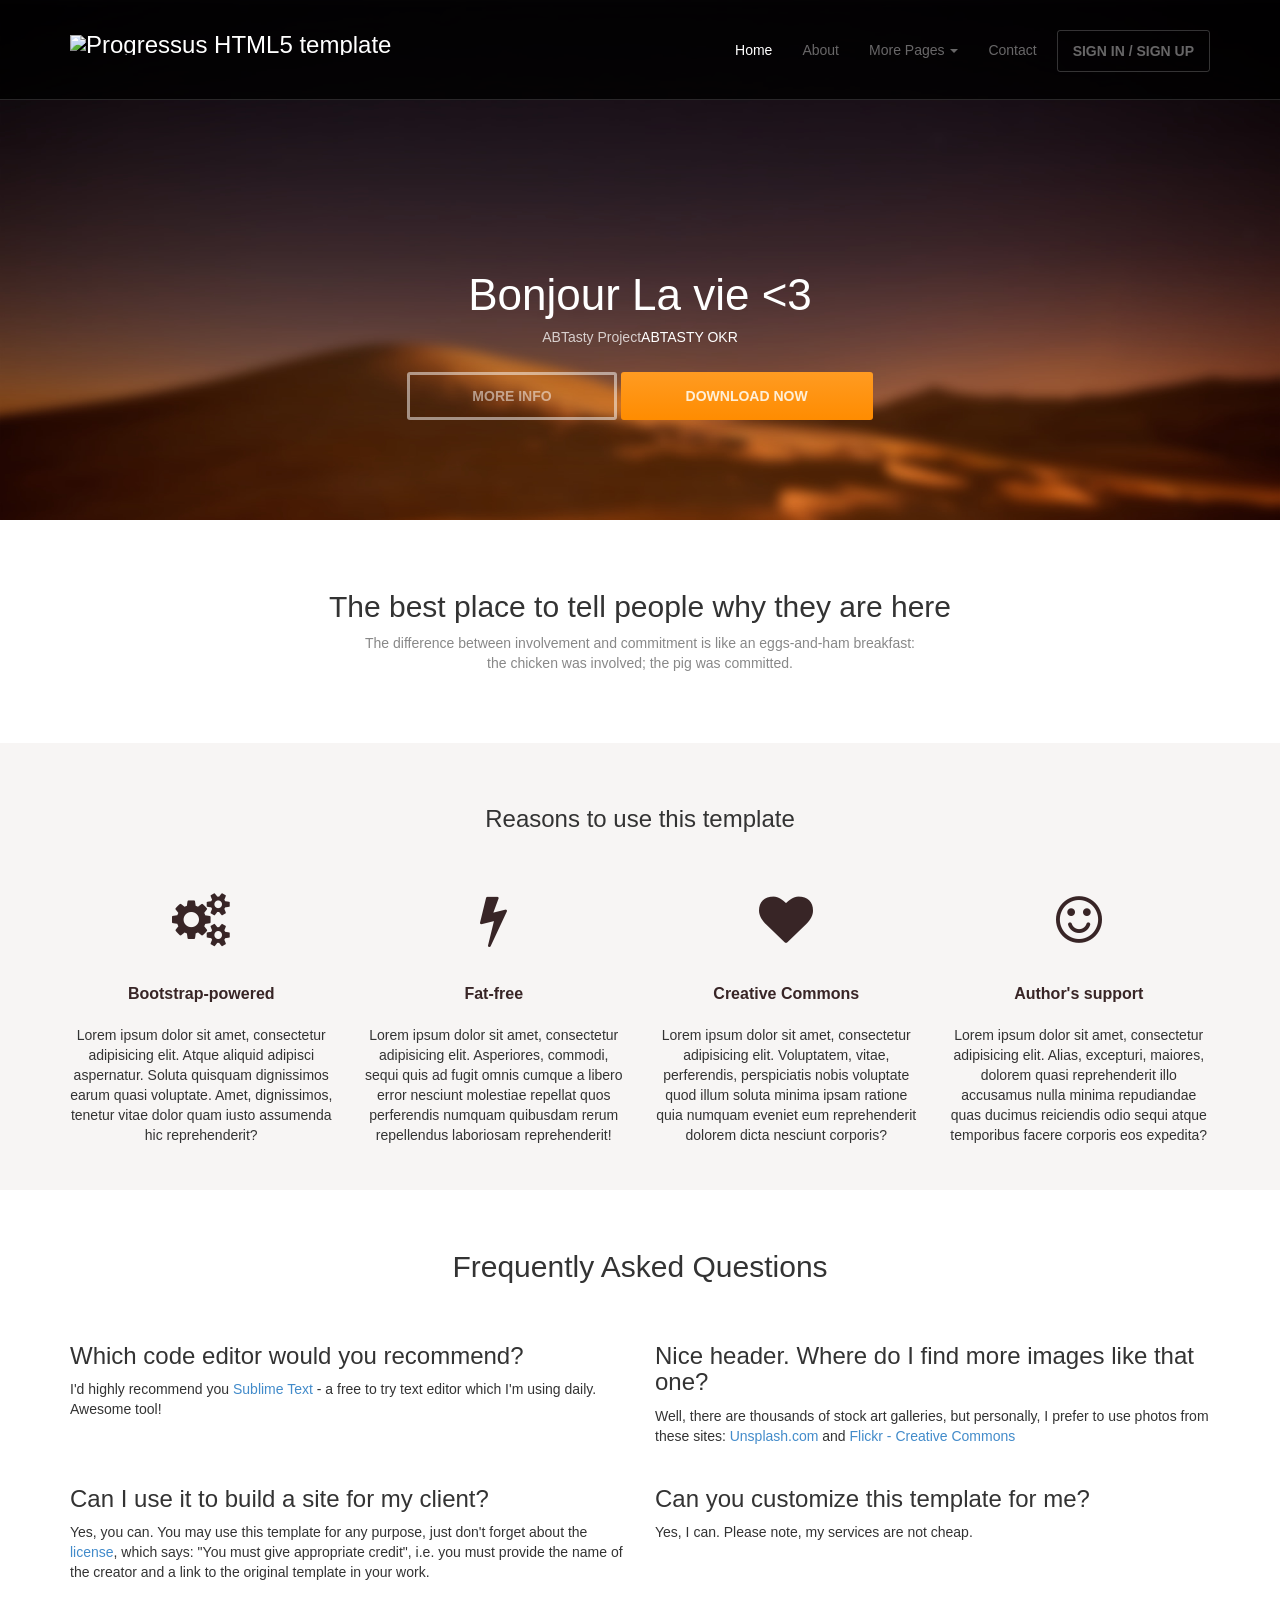
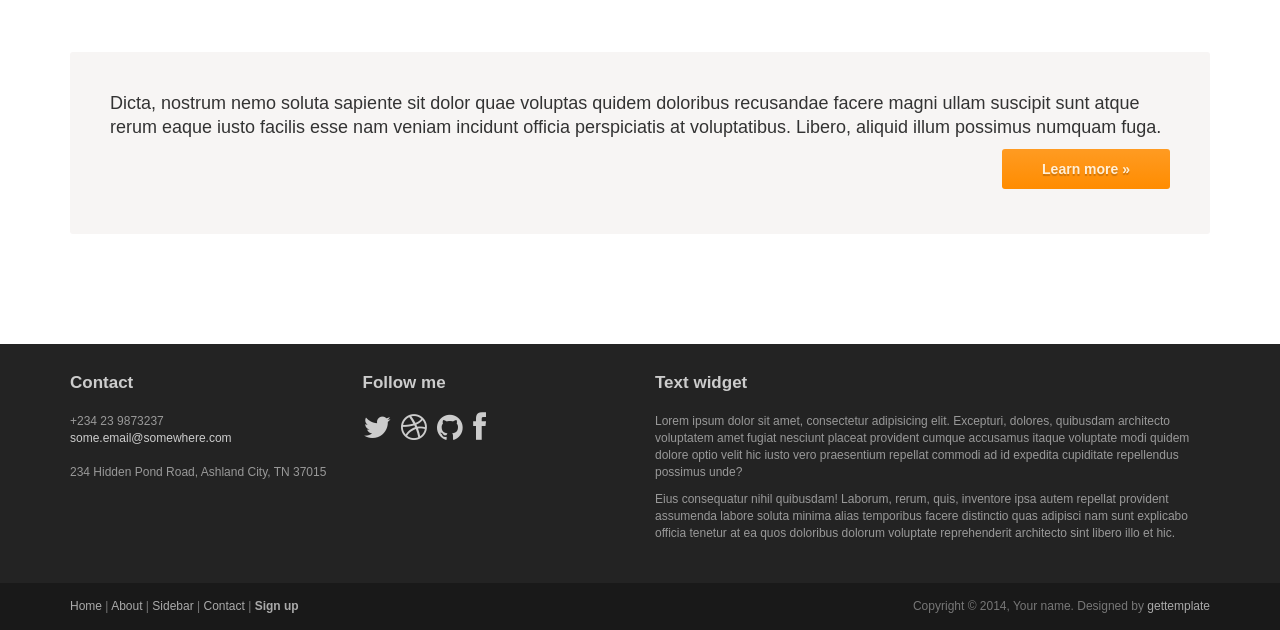
==== index.html @ 9ea8dfdd "init index.php" ====
<!DOCTYPE html>
<html lang="en">
<head>
	<meta charset="utf-8">
	<meta name="viewport"    content="width=device-width, initial-scale=1.0">
	<meta name="description" content="">

	<title>Progressus - Free business bootstrap template by GetTemplate</title>

	<link rel="shortcut icon" href="assets/images/gt_favicon.png">
	
	<link rel="g" media="screen" href="http://fonts.googleapis.com/css?family=Open+Sans:300,400,700">
	<link rel="stylesheet" href="assets/css/bootstrap.min.css">
	<link rel="stylesheet" href="assets/css/font-awesome.min.css">

	<!-- Custom styles for our template -->
	<link rel="stylesheet" href="assets/css/bootstrap-theme.css" media="screen" >
	<link rel="stylesheet" href="assets/css/main.css">

	<!-- HTML5 shim and Respond.js IE8 support of HTML5 elements and media queries -->
	<!--[if lt IE 9]>
	<script src="assets/js/html5shiv.js"></script>
	<script src="assets/js/respond.min.js"></script>
	<![endif]-->
</head>

<body class="home">
	<!-- Fixed navbar -->
	<div class="navbar navbar-inverse navbar-fixed-top headroom" >
		<div class="container">
			<div class="navbar-header">
				<!-- Button for smallest screens -->
				<button type="button" class="navbar-toggle" data-toggle="collapse" data-target=".navbar-collapse"><span class="icon-bar"></span> <span class="icon-bar"></span> <span class="icon-bar"></span> </button>
				<a class="navbar-brand" href="index.html"><img src="assets/images/logo-ab.png" alt="Progressus HTML5 template"></a>
			</div>
			<div class="navbar-collapse collapse">
				<ul class="nav navbar-nav pull-right">
					<li class="active"><a href="#">Home</a></li>
					<li><a href="about.html">About</a></li>
					<li class="dropdown">
						<a href="#" class="dropdown-toggle" data-toggle="dropdown">More Pages <b class="caret"></b></a>
						<ul class="dropdown-menu">
							<li><a href="sidebar-left.html">Left Sidebar</a></li>
							<li class="active"><a href="sidebar-right.html">Right Sidebar</a></li>
						</ul>
					</li>
					<li><a href="contact.html">Contact</a></li>
					<li><a class="btn" href="signin.html">SIGN IN / SIGN UP</a></li>
				</ul>
			</div><!--/.nav-collapse -->
		</div>
	</div> 
	<!-- /.navbar -->

	<!-- Header -->
	<header id="head">
		<div class="container">
			<div class="row">
				<h1 class="lead">Bonjour La vie <3</h1>
				<p class="tagline">ABTasty Project<a href="https://app2.abtasty.com/">ABTASTY OKR</a></p>
				<p><a class="btn btn-default btn-lg" role="button">MORE INFO</a> <a class="btn btn-action btn-lg" role="button">DOWNLOAD NOW</a></p>
			</div>
		</div>
	</header>
	<!-- /Header -->

	<!-- Intro -->
	<div class="container text-center">
		<br> <br>
		<h2 class="thin">The best place to tell people why they are here</h2>
		<p class="text-muted">
			The difference between involvement and commitment is like an eggs-and-ham breakfast:<br> 
			the chicken was involved; the pig was committed.
		</p>
	</div>
	<!-- /Intro-->
		
	<!-- Highlights - jumbotron -->
	<div class="jumbotron top-space">
		<div class="container">
			
			<h3 class="text-center thin">Reasons to use this template</h3>
			
			<div class="row">
				<div class="col-md-3 col-sm-6 highlight">
					<div class="h-caption"><h4><i class="fa fa-cogs fa-5"></i>Bootstrap-powered</h4></div>
					<div class="h-body text-center">
						<p>Lorem ipsum dolor sit amet, consectetur adipisicing elit. Atque aliquid adipisci aspernatur. Soluta quisquam dignissimos earum quasi voluptate. Amet, dignissimos, tenetur vitae dolor quam iusto assumenda hic reprehenderit?</p>
					</div>
				</div>
				<div class="col-md-3 col-sm-6 highlight">
					<div class="h-caption"><h4><i class="fa fa-flash fa-5"></i>Fat-free</h4></div>
					<div class="h-body text-center">
						<p>Lorem ipsum dolor sit amet, consectetur adipisicing elit. Asperiores, commodi, sequi quis ad fugit omnis cumque a libero error nesciunt molestiae repellat quos perferendis numquam quibusdam rerum repellendus laboriosam reprehenderit! </p>
					</div>
				</div>
				<div class="col-md-3 col-sm-6 highlight">
					<div class="h-caption"><h4><i class="fa fa-heart fa-5"></i>Creative Commons</h4></div>
					<div class="h-body text-center">
						<p>Lorem ipsum dolor sit amet, consectetur adipisicing elit. Voluptatem, vitae, perferendis, perspiciatis nobis voluptate quod illum soluta minima ipsam ratione quia numquam eveniet eum reprehenderit dolorem dicta nesciunt corporis?</p>
					</div>
				</div>
				<div class="col-md-3 col-sm-6 highlight">
					<div class="h-caption"><h4><i class="fa fa-smile-o fa-5"></i>Author's support</h4></div>
					<div class="h-body text-center">
						<p>Lorem ipsum dolor sit amet, consectetur adipisicing elit. Alias, excepturi, maiores, dolorem quasi reprehenderit illo accusamus nulla minima repudiandae quas ducimus reiciendis odio sequi atque temporibus facere corporis eos expedita? </p>
					</div>
				</div>
			</div> <!-- /row  -->
		
		</div>
	</div>
	<!-- /Highlights -->

	<!-- container -->
	<div class="container">

		<h2 class="text-center top-space">Frequently Asked Questions</h2>
		<br>

		<div class="row">
			<div class="col-sm-6">
				<h3>Which code editor would you recommend?</h3>
				<p>I'd highly recommend you <a href="http://www.sublimetext.com/">Sublime Text</a> - a free to try text editor which I'm using daily. Awesome tool!</p>
			</div>
			<div class="col-sm-6">
				<h3>Nice header. Where do I find more images like that one?</h3>
				<p>
					Well, there are thousands of stock art galleries, but personally, 
					I prefer to use photos from these sites: <a href="http://unsplash.com">Unsplash.com</a> 
					and <a href="http://www.flickr.com/creativecommons/by-2.0/tags/">Flickr - Creative Commons</a></p>
			</div>
		</div> <!-- /row -->

		<div class="row">
			<div class="col-sm-6">
				<h3>Can I use it to build a site for my client?</h3>
				<p>
					Yes, you can. You may use this template for any purpose, just don't forget about the <a href="http://creativecommons.org/licenses/by/3.0/">license</a>, 
					which says: "You must give appropriate credit", i.e. you must provide the name of the creator and a link to the original template in your work. 
				</p>
			</div>
			<div class="col-sm-6">
				<h3>Can you customize this template for me?</h3>
				<p>Yes, I can. Please note, my services are not cheap.</p>
			</div>
		</div> <!-- /row -->

		<div class="jumbotron top-space">
			<h4>Dicta, nostrum nemo soluta sapiente sit dolor quae voluptas quidem doloribus recusandae facere magni ullam suscipit sunt atque rerum eaque iusto facilis esse nam veniam incidunt officia perspiciatis at voluptatibus. Libero, aliquid illum possimus numquam fuga.</h4>
     		<p class="text-right"><a class="btn btn-primary btn-large">Learn more »</a></p>
  		</div>

</div>	<!-- /container -->
	
	<!-- Social links. @TODO: replace by link/instructions in template -->
	<section id="social">
		<div class="container">
			<div class="wrapper clearfix">
				<!-- AddThis Button BEGIN -->
				<div class="addthis_toolbox addthis_default_style">
				<a class="addthis_button_facebook_like" fb:like:layout="button_count"></a>
				<a class="addthis_button_tweet"></a>
				<a class="addthis_button_linkedin_counter"></a>
				<a class="addthis_button_google_plusone" g:plusone:size="medium"></a>
				</div>
				<!-- AddThis Button END -->
			</div>
		</div>
	</section>
	<!-- /social links -->


	<footer id="footer" class="top-space">

		<div class="footer1">
			<div class="container">
				<div class="row">
					
					<div class="col-md-3 widget">
						<h3 class="widget-title">Contact</h3>
						<div class="widget-body">
							<p>+234 23 9873237<br>
								<a href="mailto:#">some.email@somewhere.com</a><br>
								<br>
								234 Hidden Pond Road, Ashland City, TN 37015
							</p>	
						</div>
					</div>

					<div class="col-md-3 widget">
						<h3 class="widget-title">Follow me</h3>
						<div class="widget-body">
							<p class="follow-me-icons">
								<a href=""><i class="fa fa-twitter fa-2"></i></a>
								<a href=""><i class="fa fa-dribbble fa-2"></i></a>
								<a href=""><i class="fa fa-github fa-2"></i></a>
								<a href=""><i class="fa fa-facebook fa-2"></i></a>
							</p>	
						</div>
					</div>

					<div class="col-md-6 widget">
						<h3 class="widget-title">Text widget</h3>
						<div class="widget-body">
							<p>Lorem ipsum dolor sit amet, consectetur adipisicing elit. Excepturi, dolores, quibusdam architecto voluptatem amet fugiat nesciunt placeat provident cumque accusamus itaque voluptate modi quidem dolore optio velit hic iusto vero praesentium repellat commodi ad id expedita cupiditate repellendus possimus unde?</p>
							<p>Eius consequatur nihil quibusdam! Laborum, rerum, quis, inventore ipsa autem repellat provident assumenda labore soluta minima alias temporibus facere distinctio quas adipisci nam sunt explicabo officia tenetur at ea quos doloribus dolorum voluptate reprehenderit architecto sint libero illo et hic.</p>
						</div>
					</div>

				</div> <!-- /row of widgets -->
			</div>
		</div>

		<div class="footer2">
			<div class="container">
				<div class="row">
					
					<div class="col-md-6 widget">
						<div class="widget-body">
							<p class="simplenav">
								<a href="#">Home</a> | 
								<a href="about.html">About</a> |
								<a href="sidebar-right.html">Sidebar</a> |
								<a href="contact.html">Contact</a> |
								<b><a href="signup.html">Sign up</a></b>
							</p>
						</div>
					</div>

					<div class="col-md-6 widget">
						<div class="widget-body">
							<p class="text-right">
								Copyright &copy; 2014, Your name. Designed by <a href="http://gettemplate.com/" rel="designer">gettemplate</a> 
							</p>
						</div>
					</div>

				</div> <!-- /row of widgets -->
			</div>
		</div>

	</footer>	
		




	<!-- JavaScript libs are placed at the end of the document so the pages load faster -->
	<script src="http://ajax.googleapis.com/ajax/libs/jquery/1.10.2/jquery.min.js"></script>
	<script src="http://netdna.bootstrapcdn.com/bootstrap/3.0.0/js/bootstrap.min.js"></script>
	<script src="assets/js/headroom.min.js"></script>
	<script src="assets/js/jQuery.headroom.min.js"></script>
	<script src="assets/js/template.js"></script>
</body>
</html>
---- assets/css/main.css ----
/* Header */
#head { background:#181015 url( ../images/bg_header.jpg) no-repeat; background-size: cover; min-height:520px; text-align: center; padding-top:240px; color:white; font-family:"Open sans", Helvetica, Arial; font-weight:300; }
#head.secondary { height:100px; min-height: 100px; padding-top:0px; }
	#head .lead { font-family:"Open sans", Helvetica, Arial; font-size:44px; margin-bottom:6px; color:white; line-height:1.15em; } 
	#head .tagline { color:rgba(255,255,255,0.75); margin-bottom:25px; }
		#head .tagline a { color:#fff; } 
	#head .btn { margin-bottom:10px;}
	#head .btn-default { text-shadow: none; background:transparent; color:rgba(255,255,255,.5); -webkit-box-shadow:inset 0px 0px 0px 3px rgba(255,255,255,.5); -moz-box-shadow:inset 0px 0px 0px 3px rgba(255,255,255,.5); box-shadow:inset 0px 0px 0px 3px rgba(255,255,255,.5); background: transparent; }
		#head .btn-default:hover,
		#head .btn-default:focus { color:rgba(255,255,255,.8); -webkit-box-shadow:inset 0px 0px 0px 3px rgba(255,255,255,.8); -moz-box-shadow:inset 0px 0px 0px 3px rgba(255,255,255,.8); box-shadow:inset 0px 0px 0px 3px rgba(255,255,255,.8); background: transparent; }
		#head .btn-default:active, 
		#head .btn-default.active { color:#fff; -webkit-box-shadow:inset 0px 0px 0px 3px #fff; -moz-box-shadow:inset 0px 0px 0px 3px #fff; box-shadow:inset 0px 0px 0px 3px #fff; background: transparent; }

@media (max-width: 767px) {
	#head { min-height:420px; padding-top:160px; }
	#head .lead { font-size: 34px; }
}


/* Autohide navbar */
.slideUp { top:-100px; }
.headroom { -webkit-transition: all 0.4s ease-out; -moz-transition: all 0.4s ease-out; -o-transition: all 0.4s ease-out; transition: all 0.4s ease-out; }


/* Highlights (in jumbotron in most cases) */
.highlight { margin-top:40px; }
	.h-caption { text-align: center; } 
	.h-caption i { display:block; font-size: 54px; color:#382526; margin-bottom:36px; }
	.h-caption h4 { color:#382526; font-size: 16px; font-weight: bold; margin-bottom:20px; }
	.h-body { }


/* Typography */
h1, h2, h3, h4, h5, h6 { font-family:"Open sans", Helvetica, Arial; }
h1, .h1, h2, .h2, h3, .h3 { margin-top:30px; } 
blockquote { font-style: italic; font-family: Georgia; color:#999; margin:30px 0 30px; }
label { color: #777; }
.thin { font-weight:300; }
.page-title { margin-top:20px; font-weight:300; }
.text-muted { color:#888; }
.breadcrumb { background:none; padding:0; margin:30px 0 0px 0; }
ul.list-spaces li{ margin-bottom:10px; }

/* Helpers */
.container-full { margin: 0 auto; width: 100%; }
.top-space { margin-top: 60px; }
.top-margin { margin-top:20px; }

img { max-width:100%; }
img.pull-right { margin-left: 10px; }
img.pull-left { margin-right: 10px; }
#map { width:100%; height:280px; }
#social { margin-top:50px; margin-bottom:50px; }
	#social .wrapper { width:340px; margin:0 auto; }

/* Main content block */
.maincontent { }

/* Sidebars */
.sidebar { padding-top:36px; padding-bottom:30px; }
	.sidebar .widget { margin-bottom:20px; }
	.sidebar h1, .sidebar .h1, .sidebar h2, .sidebar .h2, .sidebar h3, .sidebar .h3 { margin-top:20px; } 

/* Footer */
.footer1 { background: #232323; padding: 30px 0 0 0; font-size: 12px; color: #999; }
	.footer1 a { color: #ccc; }
		.footer1 a:hover {color: #fff; }
	.footer1 .widget { margin-bottom:30px; }		
	.footer1 .widget-title { font-size: 17px; font-weight: bold; color: #ccc; margin: 0 0 20px; }
	.footer1 .entry-meta { border-top: 1px solid #ccc; border-bottom: 1px solid #ccc; margin: 0 0 35px 0; padding: 2px 0; color: #888888; font-size: 12px; font-size: 0.75rem; }
		.footer1 .entry-meta a { color: #333333; }
		.footer1 .entry-meta .meta-in { border-top: 1px solid #ccc; border-bottom: 1px solid #ccc; padding: 10px 0; }
	.follow-me-icons { font-size:30px; }		
		.follow-me-icons i { float:left; margin:0 10px 0 0; }		

.footer2 { background: #191919; padding: 15px 0; color: #777; font-size: 12px; }
	.footer2 a { color: #aaa; }
		.footer2 a:hover { color: #fff; }
		.footer2 p { margin: 0; }

	.widget-simplenav { margin-left:-5px; }		
	.widget-simplenav a{ margin:0 5px; }
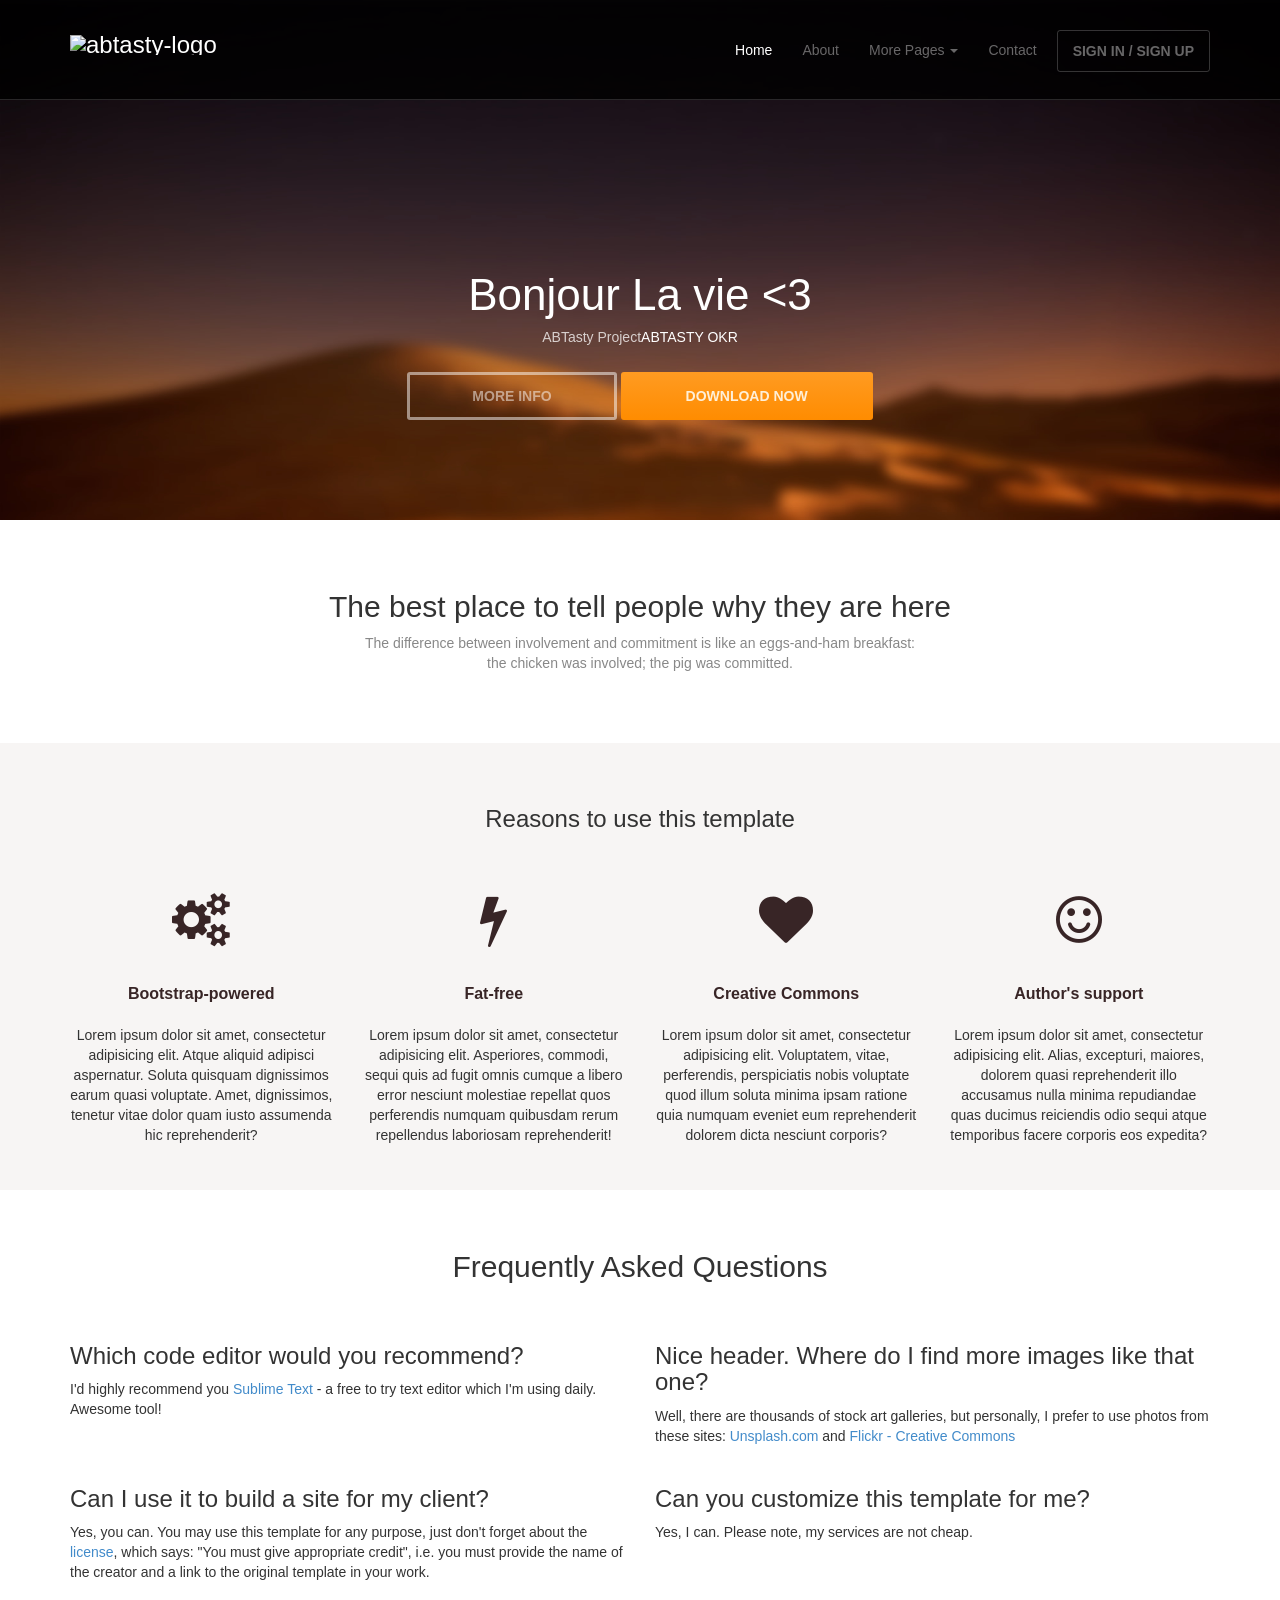
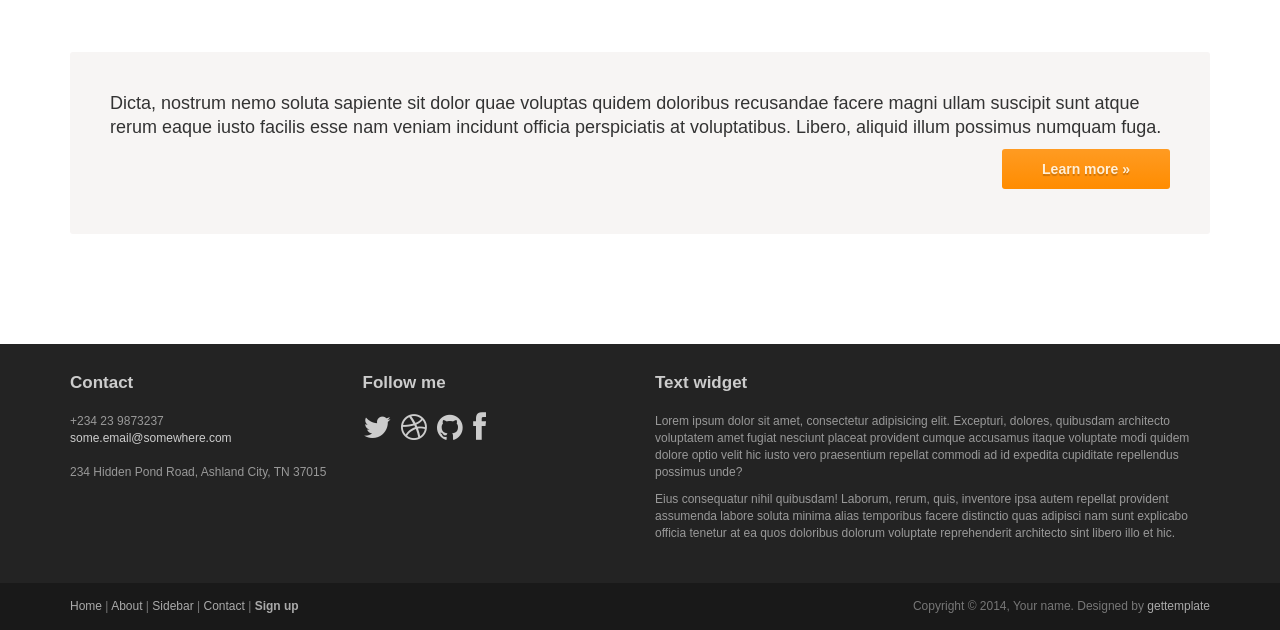
==== commit 841e44db: "init index.php" ====
--- a/index.html
+++ b/index.html
@@ -31,7 +31,7 @@
 			<div class="navbar-header">
 				<!-- Button for smallest screens -->
 				<button type="button" class="navbar-toggle" data-toggle="collapse" data-target=".navbar-collapse"><span class="icon-bar"></span> <span class="icon-bar"></span> <span class="icon-bar"></span> </button>
-				<a class="navbar-brand" href="index.html"><img src="assets/images/logo-ab.png" alt="Progressus HTML5 template"></a>
+				<a class="navbar-brand" href="index.html"><img src="assets/images/logo-ab.png" alt="abtasty-logo"></a>
 			</div>
 			<div class="navbar-collapse collapse">
 				<ul class="nav navbar-nav pull-right">
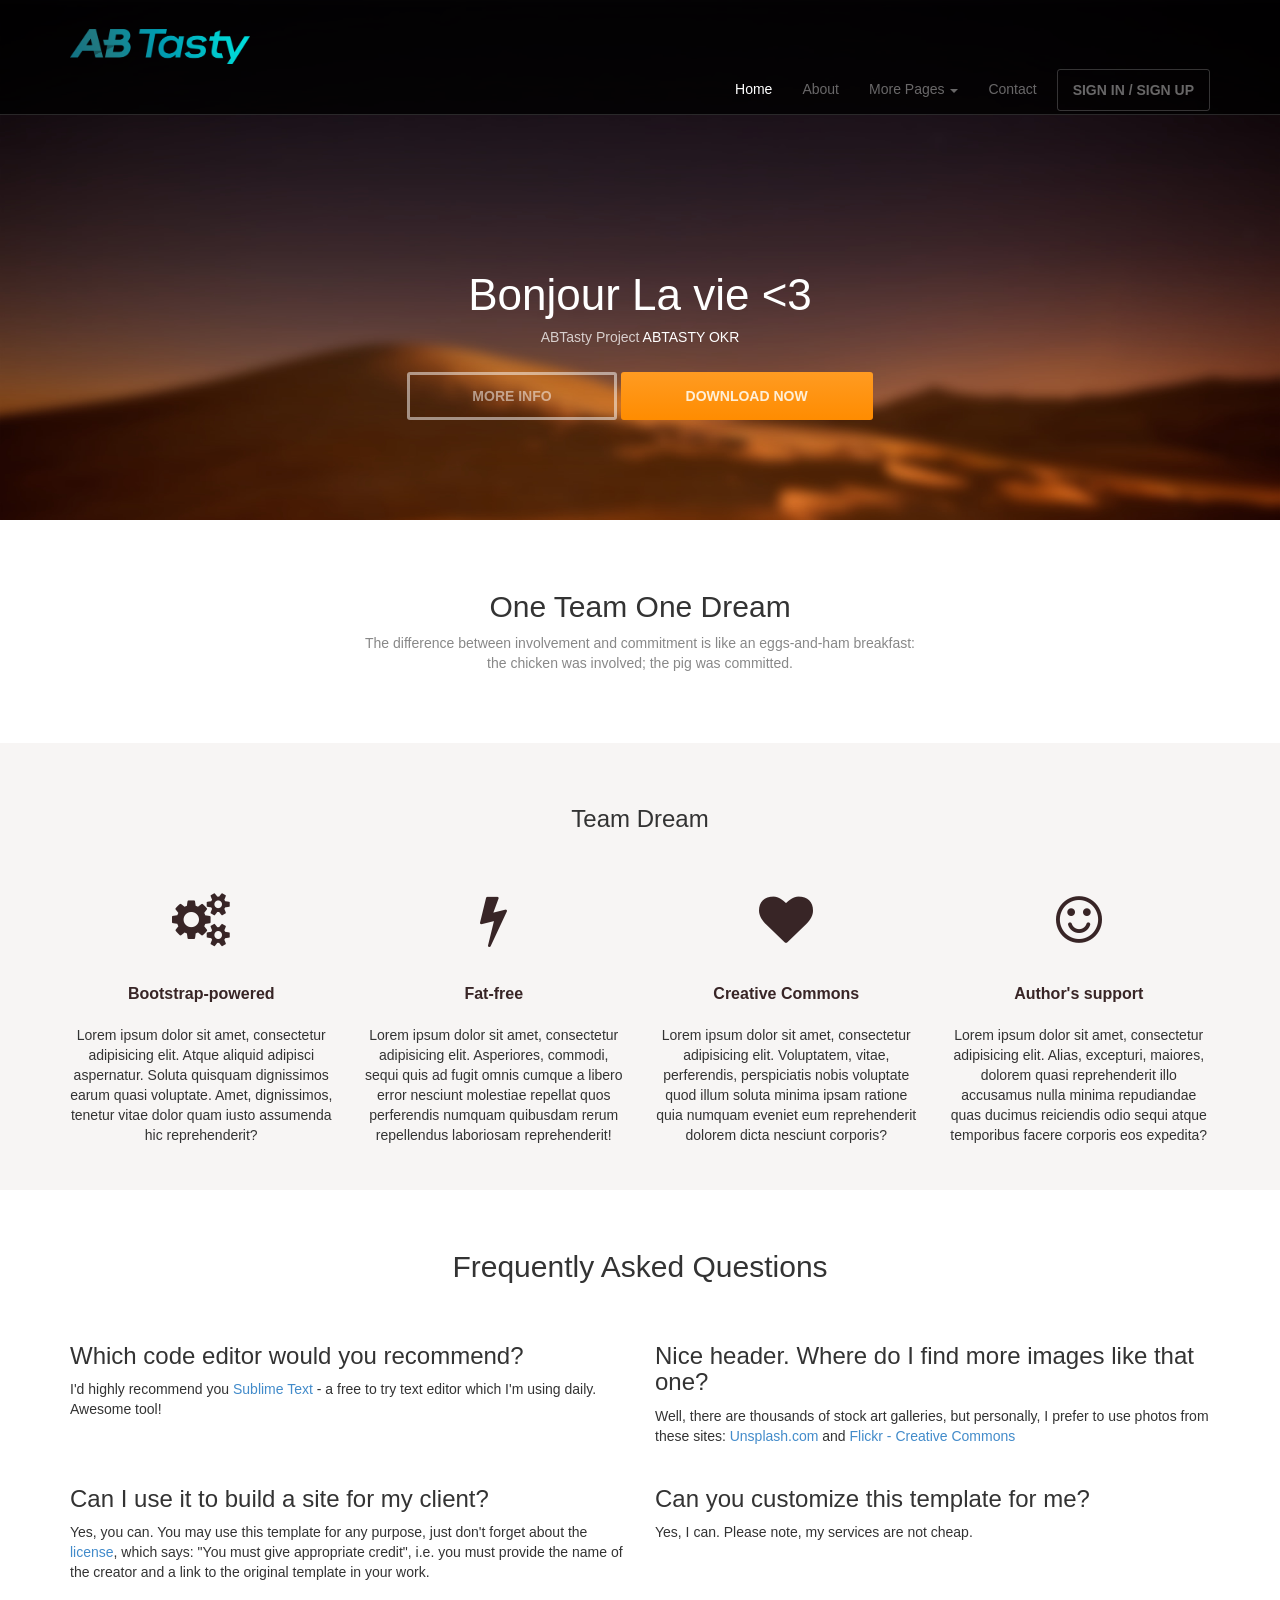
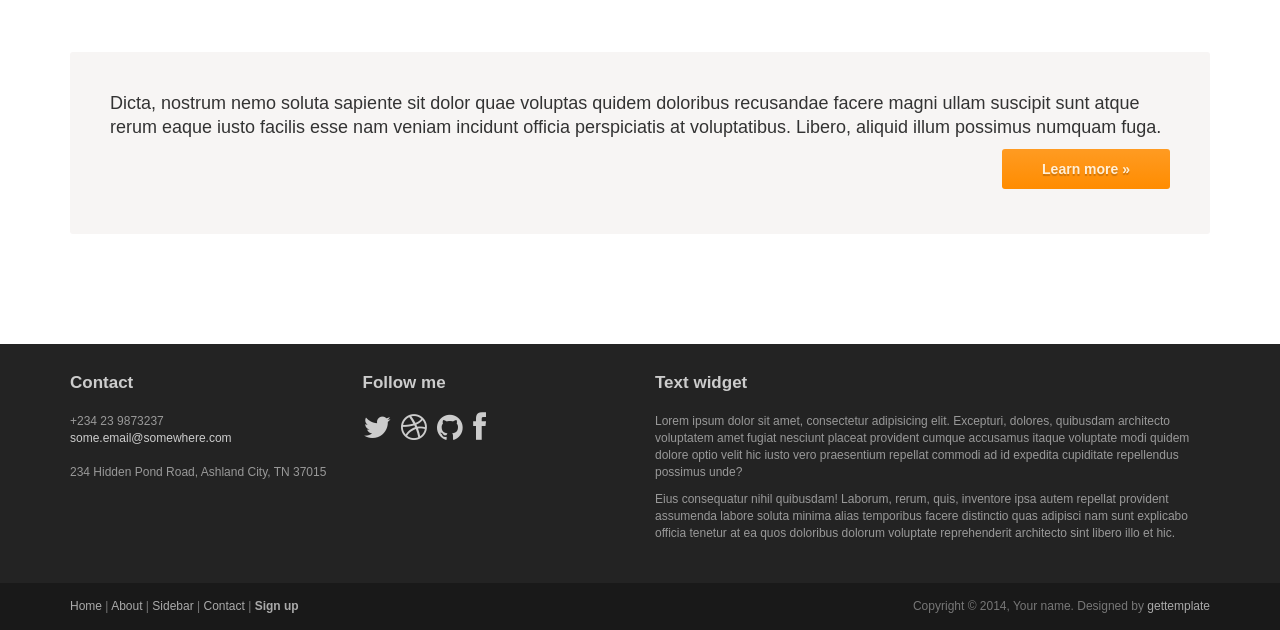
==== commit 542690f2: "init index.php" ====
--- a/index.html
+++ b/index.html
@@ -57,7 +57,7 @@
 		<div class="container">
 			<div class="row">
 				<h1 class="lead">Bonjour La vie <3</h1>
-				<p class="tagline">ABTasty Project<a href="https://app2.abtasty.com/">ABTASTY OKR</a></p>
+				<p class="tagline"> ABTasty Project <a href="https://app2.abtasty.com/"> ABTASTY OKR </a></p>
 				<p><a class="btn btn-default btn-lg" role="button">MORE INFO</a> <a class="btn btn-action btn-lg" role="button">DOWNLOAD NOW</a></p>
 			</div>
 		</div>
@@ -67,7 +67,7 @@
 	<!-- Intro -->
 	<div class="container text-center">
 		<br> <br>
-		<h2 class="thin">The best place to tell people why they are here</h2>
+		<h2 class="thin">One Team One Dream</h2>
 		<p class="text-muted">
 			The difference between involvement and commitment is like an eggs-and-ham breakfast:<br> 
 			the chicken was involved; the pig was committed.
@@ -79,7 +79,7 @@
 	<div class="jumbotron top-space">
 		<div class="container">
 			
-			<h3 class="text-center thin">Reasons to use this template</h3>
+			<h3 class="text-center thin">Team Dream</h3>
 			
 			<div class="row">
 				<div class="col-md-3 col-sm-6 highlight">
--- a/assets/css/main.css
+++ b/assets/css/main.css
@@ -46,7 +46,7 @@
 .top-space { margin-top: 60px; }
 .top-margin { margin-top:20px; }
 
-img { max-width:100%; }
+img { max-width:20%; }
 img.pull-right { margin-left: 10px; }
 img.pull-left { margin-right: 10px; }
 #map { width:100%; height:280px; }
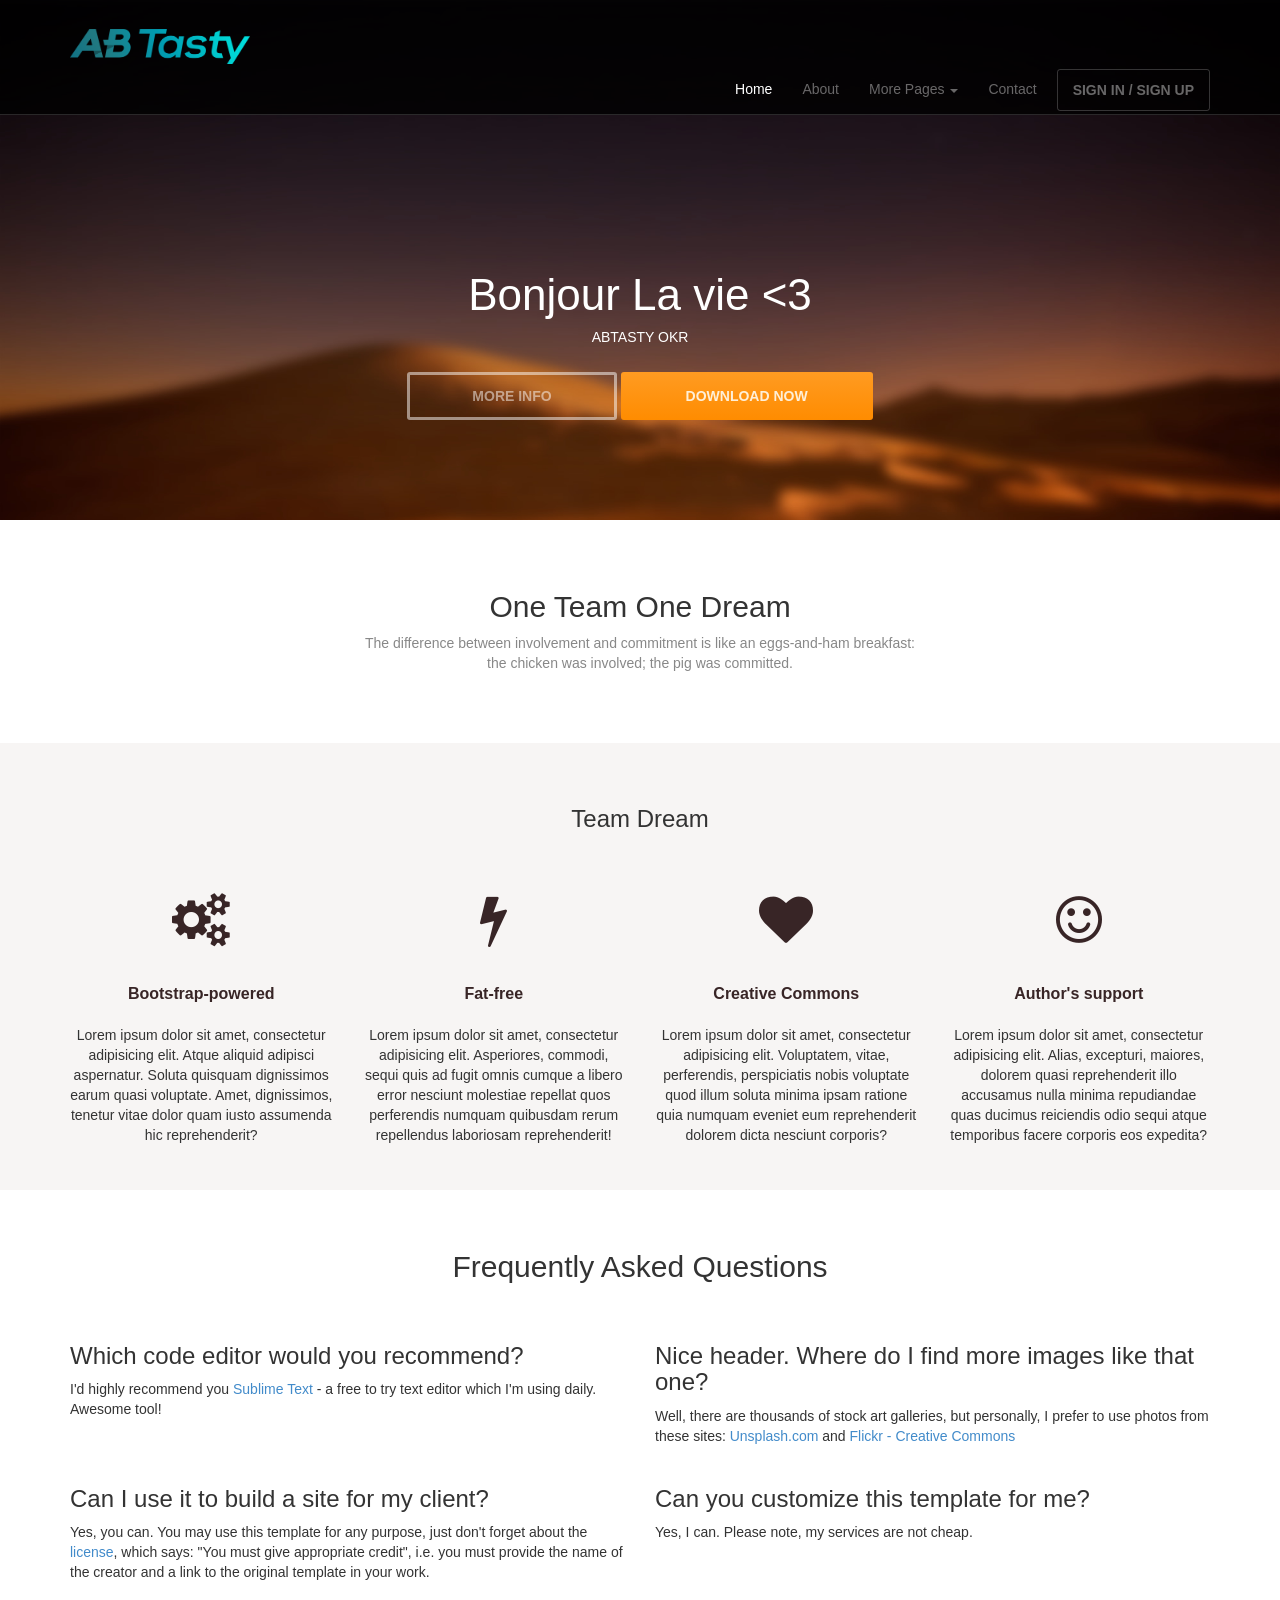
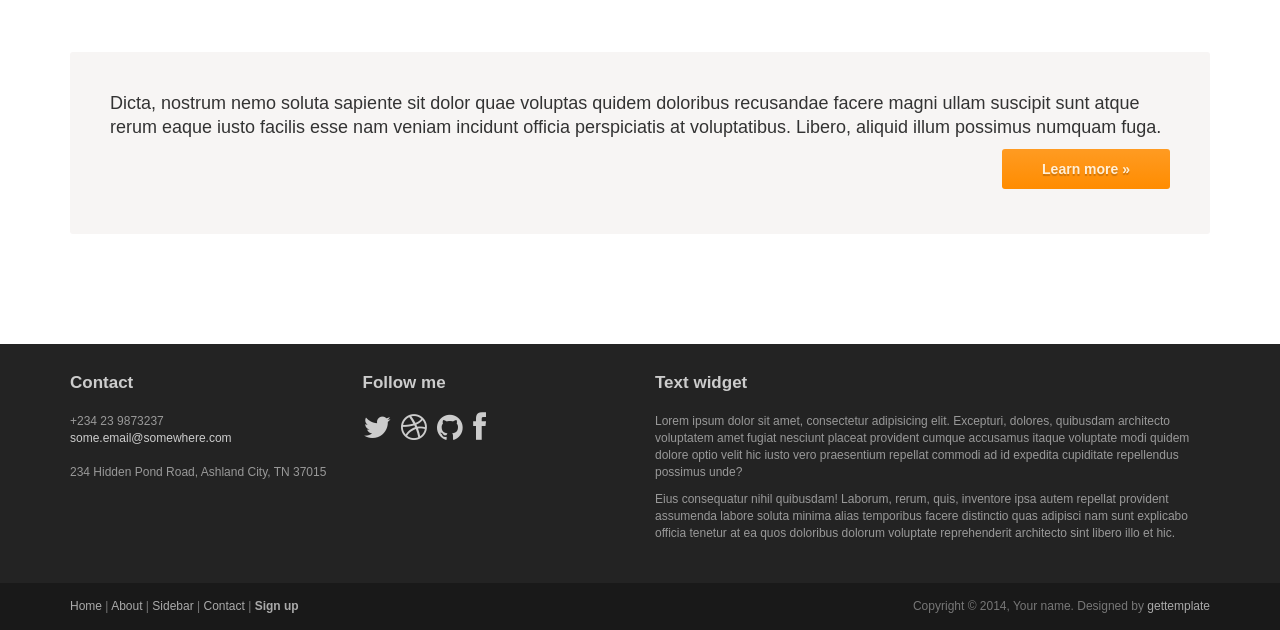
==== commit 0d9787ba: "init index.php" ====
--- a/index.html
+++ b/index.html
@@ -57,7 +57,7 @@
 		<div class="container">
 			<div class="row">
 				<h1 class="lead">Bonjour La vie <3</h1>
-				<p class="tagline"> ABTasty Project <a href="https://app2.abtasty.com/"> ABTASTY OKR </a></p>
+				<p class="tagline"><a href="https://app2.abtasty.com/"> ABTASTY OKR </a></p>
 				<p><a class="btn btn-default btn-lg" role="button">MORE INFO</a> <a class="btn btn-action btn-lg" role="button">DOWNLOAD NOW</a></p>
 			</div>
 		</div>
